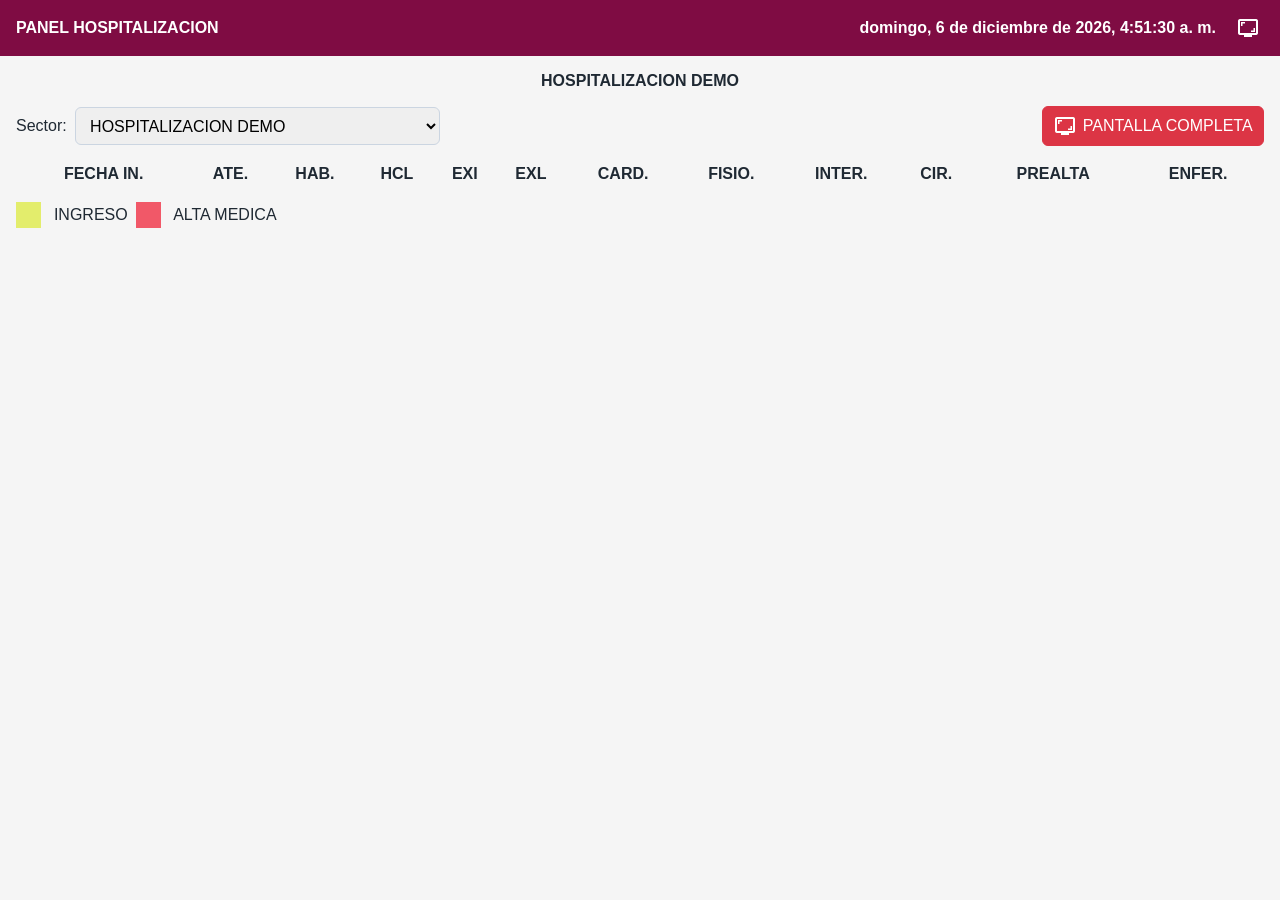
==== docs/paneles/panel_hospi.html @ 070ccca2 "Agrega el panel de hospitalización con su HTML, CSS y JavaScript; incluye tabla dinámica y funcional" ====
<!DOCTYPE html>
<html lang="es">
<head>
    <meta charset="UTF-8">
    <meta name="viewport" content="width=device-width, initial-scale=1.0">
    <title>PANEL HOSPITALIZACION</title>
    <link rel="stylesheet" href="https://cdn.datatables.net/1.13.7/css/jquery.dataTables.min.css">
    <link rel="stylesheet" href="https://cdn.datatables.net/responsive/2.5.0/css/responsive.dataTables.min.css">
    <link rel="stylesheet" href="https://fonts.googleapis.com/css2?family=Material+Symbols+Outlined">
    <link rel="stylesheet" href="panel_hospi.css">
</head>
<body>
    <nav class="navbar">
        <div class="navbar-title">PANEL HOSPITALIZACION</div>
        <div class="navbar-actions">
            <span class="nav-link" id="fecha-hora"></span>
            <button class="icon-button" type="button" onclick="toggleFullScreen()" title="Pantalla completa" aria-label="Pantalla completa">
                <i class="material-symbols-outlined">screenshot_monitor</i>
            </button>
        </div>
    </nav>

    <main class="container-fluid">
        <h4 id="titulo-panel">HOSPITALIZACION DEMO</h4>

        <div class="toolbar">
            <div class="field">
                <label for="sector">Sector:</label>
                <select name="sector" id="sector" onchange="cargarTabla();">
                    <option value="demo" selected>HOSPITALIZACION DEMO</option>
                    <option value="40">HOSPITALIZACION (TERCER PISO ATRAS)</option>
                </select>
            </div>

            <button class="fullscreen-button" type="button" onclick="toggleFullScreen()">
                <i class="material-symbols-outlined">screenshot_monitor</i>
                <span>PANTALLA COMPLETA</span>
            </button>
        </div>

        <table id="tabla-unidad" class="display nowrap" style="width:100%">
            <thead>
            <tr>
                <th>FECHA IN.</th>
                <th>ATE.</th>
                <th>HAB.</th>
                <th>HCL</th>
                <th>EXI</th>
                <th>EXL</th>
                <th>CARD.</th>
                <th>FISIO.</th>
                <th>INTER.</th>
                <th>CIR.</th>
                <th>PREALTA</th>
                <th>ENFER.</th>
            </tr>
            </thead>
            <tbody></tbody>
        </table>

        <table class="legend">
            <tr>
                <td class="amarillo"></td>
                <td>&nbsp;&nbsp;INGRESO&nbsp;</td>
                <td class="rojo"></td>
                <td>&nbsp;&nbsp;ALTA MEDICA&nbsp;</td>
            </tr>
        </table>
    </main>

    <script src="https://code.jquery.com/jquery-3.7.0.min.js"></script>
    <script src="https://cdn.datatables.net/1.13.7/js/jquery.dataTables.min.js"></script>
    <script src="https://cdn.datatables.net/responsive/2.5.0/js/dataTables.responsive.min.js"></script>
    <script src="panel_hospi.js"></script>
</body>
</html>
---- docs/paneles/panel_hospi.css ----
:root {
    --hvq: #7F0C43;
}

* {
    box-sizing: border-box;
}

body {
    margin: 0;
    background-color: #f5f5f5;
    color: #1f2933;
    font-family: Arial, Helvetica, sans-serif;
}

.navbar {
    align-items: center;
    background-color: var(--hvq);
    color: white;
    display: flex;
    gap: 1rem;
    justify-content: space-between;
    min-height: 56px;
    padding: 0.5rem 1rem;
}

.navbar-title,
.nav-link {
    color: white;
    font-weight: bold;
}

.navbar-actions {
    align-items: center;
    display: flex;
    gap: 1rem;
}

.icon-button {
    align-items: center;
    background: transparent;
    border: 0;
    color: white;
    cursor: pointer;
    display: inline-flex;
    justify-content: center;
    padding: 0.25rem;
}

.container-fluid {
    padding: 1rem;
}

#titulo-panel {
    margin: 0 0 1rem;
    text-align: center;
}

.toolbar {
    align-items: center;
    display: flex;
    flex-wrap: wrap;
    gap: 1rem;
    justify-content: space-between;
    margin-bottom: 1rem;
}

.field {
    align-items: center;
    display: flex;
    gap: 0.5rem;
}

select,
button {
    border: 1px solid #cbd5e1;
    border-radius: 6px;
    font-size: 1rem;
    min-height: 38px;
    padding: 0.45rem 0.65rem;
}

.fullscreen-button {
    align-items: center;
    background-color: #dc3545;
    border-color: #dc3545;
    color: white;
    cursor: pointer;
    display: inline-flex;
    gap: 0.35rem;
}

table.dataTable thead th {
    background-color: var(--hvq);
    color: white;
    font-size: 1rem !important;
    text-align: center;
}

table.dataTable tbody td {
    font-size: 1rem !important;
    text-align: center;
}

table.dataTable tbody td.fila-alta {
    background-color: #F15868;
}

table.dataTable tbody td.fila-pintar {
    background-color: #E3ED6C;
}

table.dataTable tbody td.fila-normal {
    background-color: white;
}

table.dataTable tbody td.confirma {
    background-color: green;
}

table.dataTable tbody td.no_confirma {
    background-color: red;
}

.icono-tabla {
    font-size: 1.2rem !important;
}

.legend {
    border-collapse: collapse;
    margin-top: 1rem;
}

.legend td {
    padding: 0.25rem;
}

.rojo {
    background-color: #F15868;
    width: 25px;
}

.amarillo {
    background-color: #E3ED6C;
    width: 25px;
}

@media (min-width: 1920px) {
    table.dataTable thead th {
        font-size: 2.5rem !important;
    }

    table.dataTable tbody td {
        font-size: 2.5rem !important;
    }

    .icono-tabla {
        font-size: 2.8rem !important;
    }
}

@media (max-width: 768px) {
    .navbar,
    .toolbar {
        align-items: stretch;
        flex-direction: column;
    }

    .field,
    select,
    .fullscreen-button {
        width: 100%;
    }
}
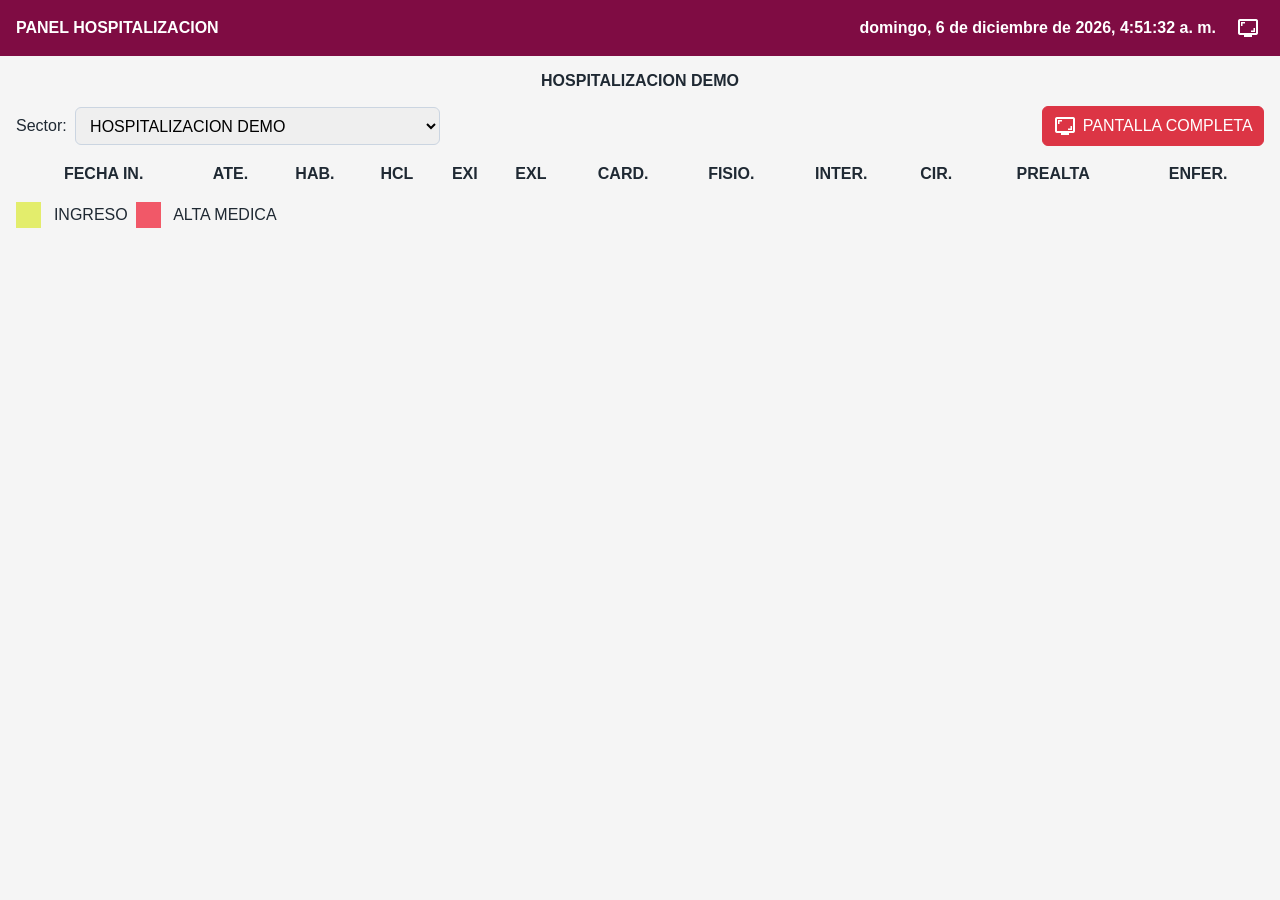
==== commit eb84e9e0: "Corrige un error de sintaxis en el panel de hospitalización al cerrar una etiqueta div faltante en l" ====
--- a/docs/paneles/panel_hospi.html
+++ b/docs/paneles/panel_hospi.html
@@ -12,6 +12,7 @@
 <body>
     <nav class="navbar">
         <div class="navbar-title">PANEL HOSPITALIZACION</div>
+        <div
         <div class="navbar-actions">
             <span class="nav-link" id="fecha-hora"></span>
             <button class="icon-button" type="button" onclick="toggleFullScreen()" title="Pantalla completa" aria-label="Pantalla completa">
